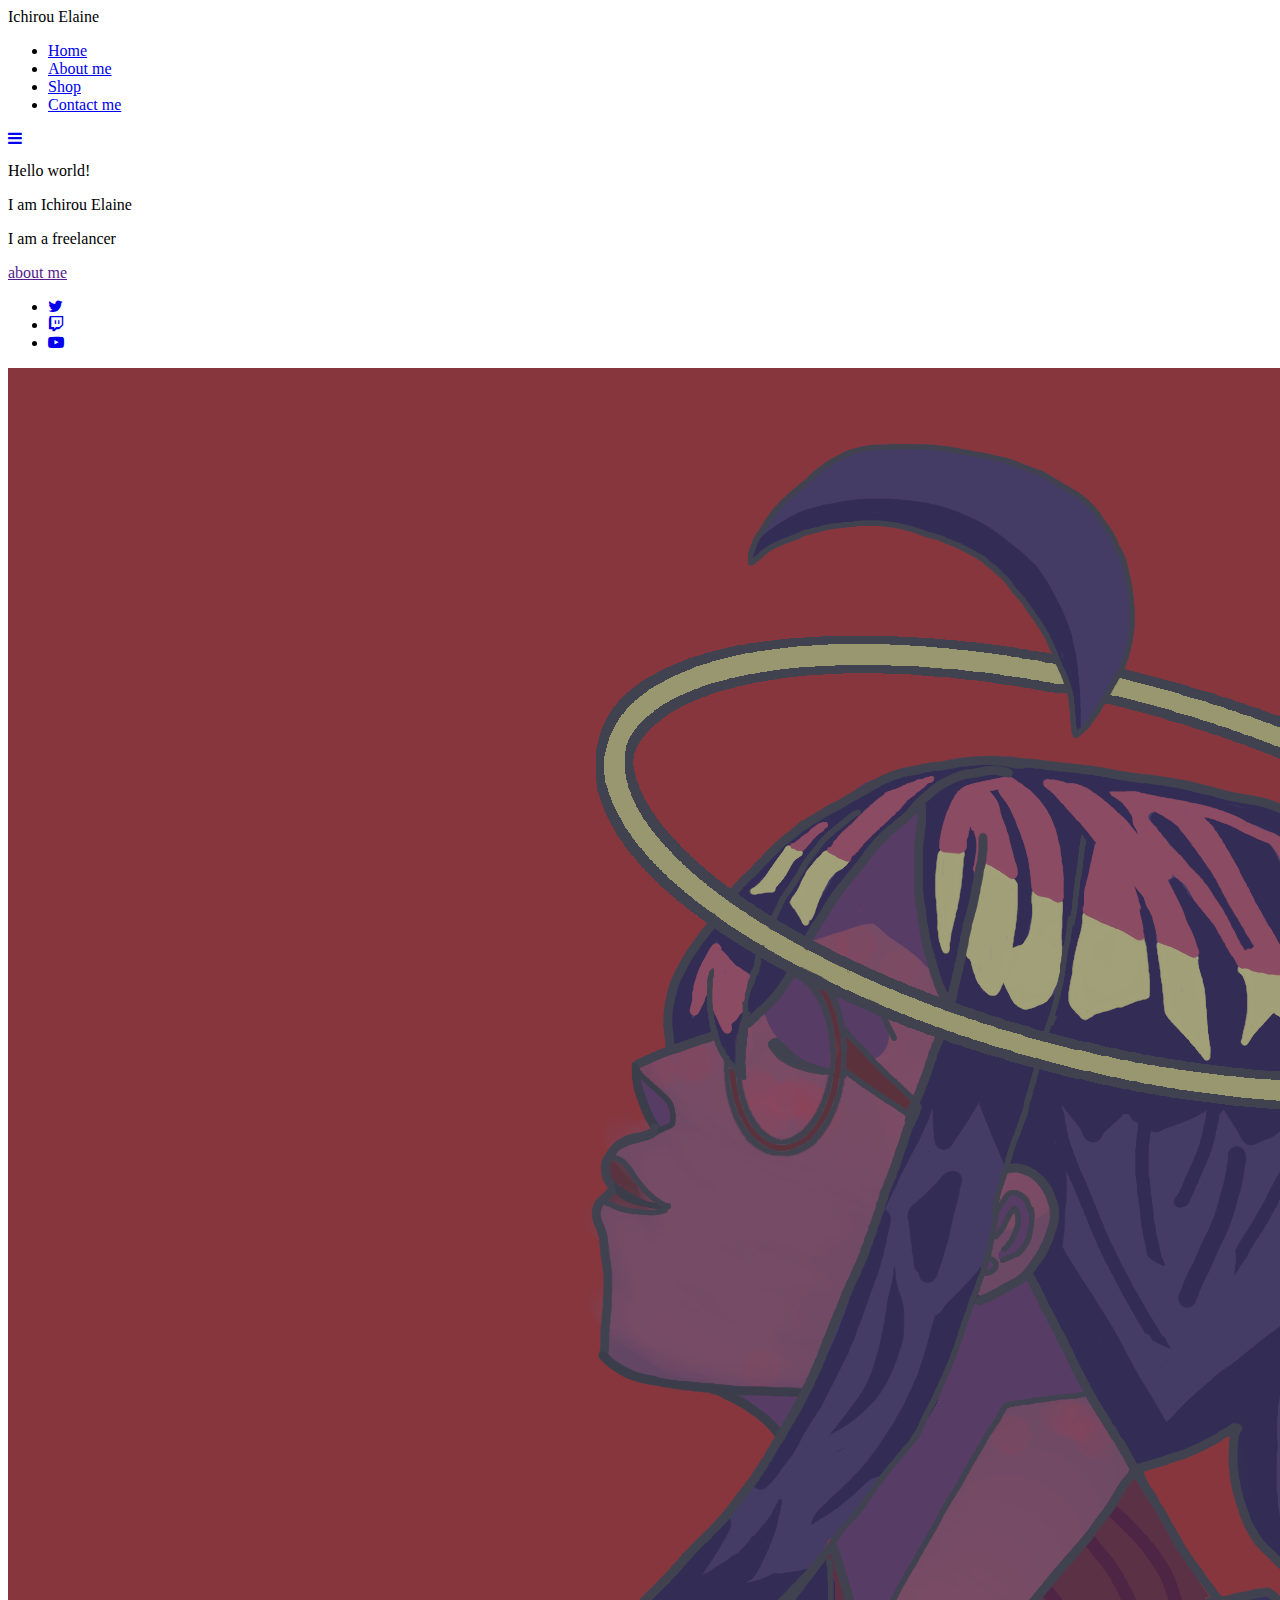
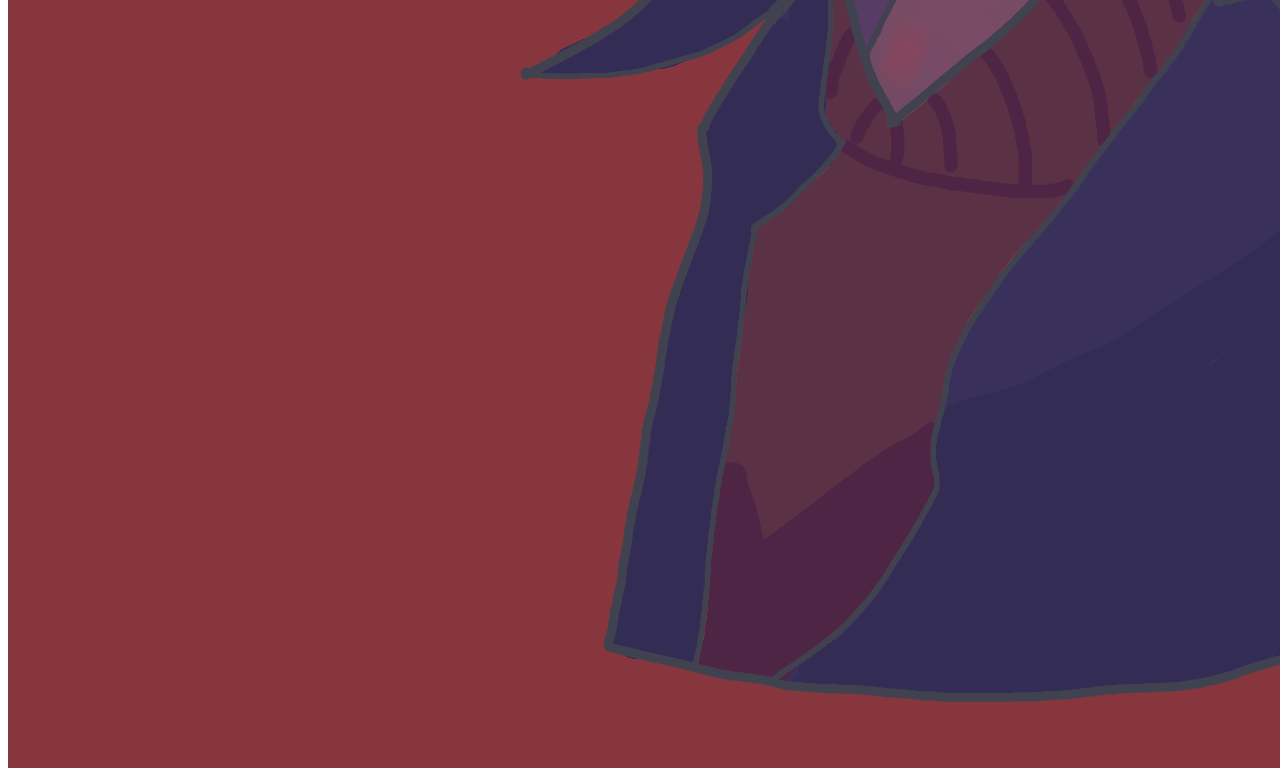
==== index.html @ c5f27ec7 "Add files via upload" ====
<html lang="en">
<head>
    <meta charset="UTF-8">
    <meta http-equiv="X-UA-Compatible" content="IE=edge">
    <meta name="viewport" content="width=device-width, initial-scale=1.0">
    <link rel="stylesheet" href="/src/css/main.css">
    <link rel="stylesheet" href="/src/css/index.css">
    <link rel="stylesheet" href="https://cdnjs.cloudflare.com/ajax/libs/font-awesome/4.7.0/css/font-awesome.min.css">
    <title>Portfolio</title>
</head>
<body>
    <header>
        <div class="titlePlaceholder">
           Ichirou Elaine
        </div>
       <div class="nav">
        <ul>
            <li class="active"><a href="#">Home</a></li>
            <li><a href="#">About me</a></li>
            <li><a href="#">Shop</a></li>
            <li><a href="#">Contact me</a></li>
           
          </ul>
       </div>

       <a href="javascript:void(0);" class="icon" onclick="myFunction()">
        <i class='fa fa-bars'></i>
      </a>
    </header>
    <div class="canvas">
        <div class="bgElement pos1"></div>
        <div class="bgElement pos2"></div>
        <div class="bgElement pos3"></div>
        <div class="leftPanel">
            <div class="title">
                <p>Hello world!</p>
                <p>I am Ichirou Elaine</p>
                <p class="subtitle">I am a <span class="red">freelancer</span></p>
            </div>
            <div class="aboutBtn">
                  <a href="">about me</a>  <div class="imgIcon"></div>
        
            </div>
            <div class="socials">
                <ul>
                    <li><a href="https://twitter.com/elainaehe?lang=en"><i class="fa fa-twitter"></i></a></li>
                    <li><a href="https://www.twitch.tv/ichirouelaine"><i class="fa fa-twitch"></i></a></li>
                    <li><a href="https://www.youtube.com/channel/UCS5UVEkRaxQ9VJSj9Elncgg"><i class="fa fa-youtube-play"></i></a></li>
                    
                    
                  </ul>
            </div>
        </div>
        <div class="rightPanel">
            <div class="imgPlaceholder">
                <img src="/res/img/profile.png" alt="Ichirou Elaine">
                <div class="orbits">
                    <div class="circle orbitCircle"></div>
                </div>
            </div>
            
        </div>
       
    </div>

</body>
</html>
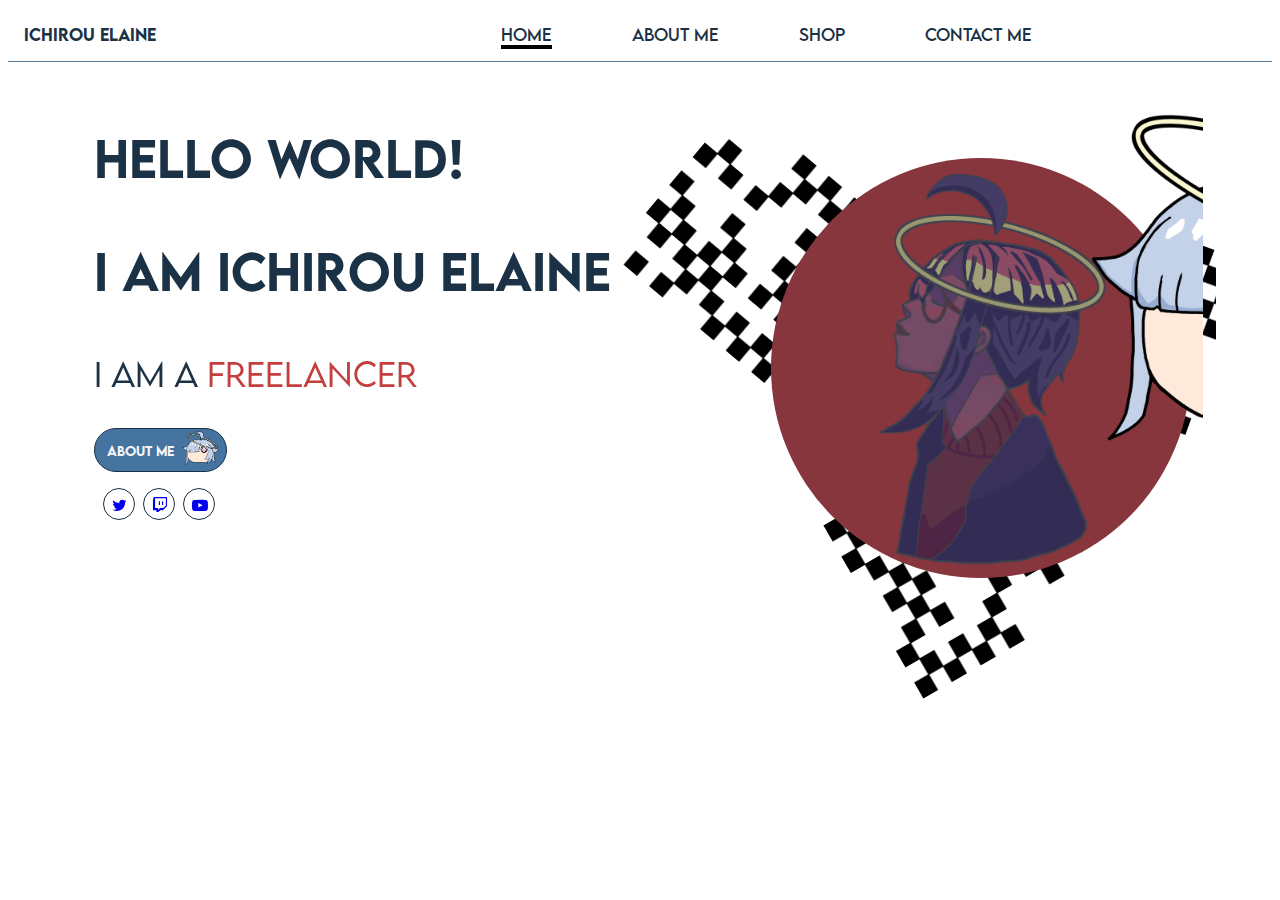
==== commit 028b8a59: "Update index.html" ====
--- a/index.html
+++ b/index.html
@@ -3,8 +3,8 @@
     <meta charset="UTF-8">
     <meta http-equiv="X-UA-Compatible" content="IE=edge">
     <meta name="viewport" content="width=device-width, initial-scale=1.0">
-    <link rel="stylesheet" href="/src/css/main.css">
-    <link rel="stylesheet" href="/src/css/index.css">
+    <link rel="stylesheet" href="/css/main.css">
+    <link rel="stylesheet" href="/css/index.css">
     <link rel="stylesheet" href="https://cdnjs.cloudflare.com/ajax/libs/font-awesome/4.7.0/css/font-awesome.min.css">
     <title>Portfolio</title>
 </head>
@@ -64,4 +64,4 @@
     </div>
 
 </body>
-</html>+</html>
--- a/css/main.css
+++ b/css/main.css
@@ -0,0 +1,116 @@
+
+
+@font-face {
+    font-family: 'catcafe-medium';
+    src: url(/res/font/catcafe.medium.ttf);
+}
+@font-face {font-family: "Lemon-Milk-Medium"; 
+            src:url(/res/font/LEMONMILK-Medium.otf);
+ }
+
+ @font-face {font-family: "Lemon-Milk-Regular"; 
+    src:url(/res/font/LEMONMILK-Regular.otf);
+}
+
+@font-face {font-family: "Lemon-Milk-Light"; 
+    src:url(/res/font/LEMONMILK-Light.otf);
+}
+
+:root
+{
+    --bgColor: 	#567795;
+    --fgColor: #ffffff;
+    --lineColor: #c9c1de;
+    --dateBgColor: #b08096;
+    --fontSize: 14pt;
+    --titleSize: 3vw;
+    --scale: 0.95;
+    --catCafe: 'catcafe-medium';
+}
+
+*, *::before, *::after
+{
+    box-sizing: border-box;
+
+}
+
+.body
+{
+    margin: auto;
+    align-content: center;
+    
+}
+
+.red
+{
+    color: #c43e3e;
+}
+
+header
+{
+    display: flex;
+    padding: 1em 1em;
+    width: auto;
+    position: relative;
+    border-bottom: 1px solid var(--bgColor);
+    color: #1b3145;
+}
+.titlePlaceholder
+{
+    font-family: "Lemon-Milk-Medium"; 
+}
+
+.nav a
+{
+    all: unset;
+}
+
+.nav ul
+{
+    
+    all:unset;
+    position: absolute;
+    right: 15em;
+    display:flex;
+    list-style-type: none;
+    font-family: "Lemon-Milk-Regular";
+    color: #1b3145;
+  
+}
+
+.nav li
+{
+    margin-left: 5em;
+    
+}
+
+
+.active
+{
+    border-bottom: black 4px solid;
+}
+
+.canvas
+{
+    position: relative;
+}
+
+.icon
+{
+    display: none;
+}
+
+@media screen and (orientation: portrait), (max-width: 960px){
+    .nav ul{
+      display: none;
+    }
+
+  .icon{
+    position: absolute;
+    display: block;
+    padding: .2em .2em;
+    color:#1b3145;
+    right:1em;
+  }
+}
+
--- a/css/index.css
+++ b/css/index.css
@@ -0,0 +1,848 @@
+.leftPanel
+{
+    position: relative;
+    padding: 8em 8em;
+}
+
+.canvas
+{
+    position: fixed;
+    display: flex;
+    max-width: 500rem;
+    max-height: 92%;
+    margin-inline:  auto;
+    padding :0;
+    overflow: hidden;
+    right: 0;
+    left: 0;
+    margin-right: auto;
+    margin-left: auto;
+    /* give it dimensions */
+    min-height: 10em;
+    width: 90%;
+
+}
+
+.bgElement
+{
+    position: absolute;
+    width: 200px;
+    height: 200px;
+    background-image: url("/res/img/random-checkerboard.png");
+    background-size: cover;
+
+}
+
+
+
+.pos1
+{
+    transform: translate(800px, 5em) rotate(-230deg);;
+}
+
+.pos2
+{
+    transform: translate(1220px, 10em) rotate(20deg);
+}
+
+.pos3
+{
+    transform: translate(820px, 30em) rotate(240deg);;
+}
+
+.leftPanel .title
+{
+    font-family: "Lemon-Milk-Medium"; 
+    font-size: 36pt;
+    color: #1b3145;
+}
+
+.leftPanel .subtitle
+{
+    font-family: "Lemon-Milk-Light"; 
+    font-size: 24pt;
+}
+
+.leftPanel .aboutBtn
+{
+    display: flex;
+    padding: 1em 1em;
+    border: #1b3145 1px solid;
+    border-radius: 5em;
+    width:10.5em;
+    text-align: center;
+    font-family: "Lemon-Milk-Medium"; 
+    font-size: 9.5pt;
+    background-color: #4574a0; 
+    color: whitesmoke;
+    position: relative;
+}
+
+.leftPanel .aboutBtn a
+{
+  all:unset;
+}
+
+.leftPanel .aboutBtn .imgIcon
+{
+    position: absolute;
+    width: 3em;
+    height: 3em;
+    background-image: url("/res//img/ventiChibiPngCloseMouth.png");
+    background-size: cover;
+    right: .5em;
+    bottom: .5em;
+}
+
+
+
+.leftPanel .aboutBtn:hover, .leftPanel .imgIcon:hover
+{
+ 
+    background-image: url("/res//img/ventiChibiPngOpenMouth.png");
+    cursor: pointer;
+    background-color: rgb(218, 75, 204);
+    border-radius: 5em;
+  
+}
+
+.leftPanel .socials 
+{
+    padding: 1em .1em;
+   
+}
+
+.leftPanel .socials ul
+{
+    all: unset;
+    text-decoration: none;
+    list-style-type: none;
+    display: flex;
+}
+
+.leftPanel .socials li
+{
+    width: 2em;
+    height: 2em;
+    border: #1b3145 1px solid;
+    border-radius: 5em;
+    margin-left: .5em;
+}
+
+.leftPanel .socials .fa
+{
+    padding: .5em;
+    background-color: transparent;
+}
+
+.leftPanel .socials li:hover, .socials .fa:hover
+{
+   background-color:  rgb(218, 75, 204);
+   border-radius: 5em;
+   color: whitesmoke;
+}
+
+.rightPanel
+{
+    padding: 8em 8em;
+}
+
+.rightPanel .imgPlaceholder
+{
+    position: relative;
+}
+
+.rightPanel .imgPlaceholder img
+{
+    width: 420px;
+    height: 420px;
+    border-radius: 20em;
+}
+
+
+.imgPlaceholder .orbits
+{
+
+  border-radius: 50%;
+  width: 600px;
+  height: 600px;
+  position: absolute;
+  top: -5em;
+  right: -5em;
+  animation: orbit 5s linear infinite;
+  
+
+}
+
+.imgPlaceholder .circle
+{
+    width: 400px;
+    height: 400px;
+    background-color: transparent;
+    border-radius: 1em;
+    z-index: 1;
+}
+
+.imgPlaceholder .orbitCircle
+{
+   top: 0%;
+   left : 62.5%;
+   position: relative;
+   background-image: url("/res/img/ventiChibiPngOpenMouth.png");
+   background-size: contain;
+   animation: rotation 3s infinite linear;
+}
+
+@keyframes rotation
+{
+    from {
+        transform: rotate(0deg) scale(0.2, 0.2);
+      }
+      to {
+        transform: rotate(359deg) scale(0.2, 0.2);
+      }
+}
+
+@keyframes orbit 
+{
+   
+    100% {
+        transform: rotate(360deg);
+      }
+      
+}
+
+@media screen and (min-width: 280px)
+{
+    .canvas
+    {
+        overflow-y: scroll;
+    }
+    .leftPanel
+    {
+        position: relative;
+        padding: 2em 2em;
+    }
+
+    .pos1
+    {
+        transform: translate(-7em, -8em) rotate(-72deg);;
+    }
+
+    .pos2
+    {
+        transform: translate(18em, 30em) rotate(20deg);
+    }
+
+    .pos3
+    {
+        transform: translate(20em, 0em) rotate(240deg);;
+    }
+
+    .rightPanel .imgPlaceholder
+    {
+        display: none;
+    }
+
+
+}
+@media screen and (min-width: 720px)
+{
+    .canvas
+    {
+        position: fixed;
+        display: flex;
+        max-width: 500rem;
+        max-height: 92%;
+        margin-inline:  auto;
+        padding :0;
+        overflow: hidden;
+ 
+
+    }
+
+    .bgElement
+    {
+        position: absolute;
+        width: 200px;
+        height: 200px;
+        background-image: url("/res/img/random-checkerboard.png");
+        background-size: cover;
+
+    }
+    .rightPanel
+    {
+        padding: 6em 6em;
+        overflow: hidden;
+    }
+
+    .rightPanel .imgPlaceholder
+    {
+        position: relative;
+        display: block;
+      
+    }
+
+    .rightPanel .imgPlaceholder img
+    {
+        width: 320px;
+        height: 320px;
+        border-radius: 20em;
+        transform: translate(-5em, 5em);
+    }
+
+
+    .imgPlaceholder .orbits
+    {
+
+        border-radius: 50%;
+        width: 550px;
+        height: 550px;
+        position: absolute;
+        top: -2em;
+        right: -12em;
+        animation: orbit 5s linear infinite;
+        
+
+    }
+
+    .imgPlaceholder .circle
+    {
+        width: 400px;
+        height: 400px;
+        background-color: transparent;
+        border-radius: 1em;
+        z-index: 1;
+    }
+
+    .imgPlaceholder .orbitCircle
+    {
+    top: 0%;
+    left : 62.5%;
+    position: relative;
+    background-image: url("/res/img/ventiChibiPngOpenMouth.png");
+    background-size: contain;
+    animation: rotation 3s infinite linear;
+    }
+
+
+    .pos1
+    {
+        transform: translate(35em, 10em) rotate(-230deg);;
+    }
+
+    .pos2
+    {
+        transform: translate(25em, 25em) rotate(20deg);
+    }
+
+    .pos3
+    {
+        transform: translate(18em, 10em) rotate(240deg);;
+    }
+}
+
+@media screen and (min-width: 884px)
+{
+    .canvas
+    {
+        position: fixed;
+        display: flex;
+        max-width: 500rem;
+        max-height: 92%;
+        margin-inline:  auto;
+        padding :0;
+        overflow: hidden;
+ 
+
+    }
+
+    .bgElement
+    {
+        position: absolute;
+        width: 200px;
+        height: 200px;
+        background-image: url("/res/img/random-checkerboard.png");
+        background-size: cover;
+
+    }
+    .rightPanel
+    {
+        padding: 6em 6em;
+        overflow: hidden;
+    }
+
+    .rightPanel .imgPlaceholder
+    {
+        position: relative;
+        display: block;
+      
+    }
+
+    .rightPanel .imgPlaceholder img
+    {
+        width: 320px;
+        height: 320px;
+        border-radius: 20em;
+        transform: translate(-5em, 5em);
+    }
+
+
+    .imgPlaceholder .orbits
+    {
+
+        border-radius: 50%;
+        width: 550px;
+        height: 550px;
+        position: absolute;
+        top: -2em;
+        right: -12em;
+        animation: orbit 5s linear infinite;
+        
+
+    }
+
+    .imgPlaceholder .circle
+    {
+        width: 400px;
+        height: 400px;
+        background-color: transparent;
+        border-radius: 1em;
+        z-index: 1;
+    }
+
+    .imgPlaceholder .orbitCircle
+    {
+    top: 0%;
+    left : 62.5%;
+    position: relative;
+    background-image: url("/res/img/ventiChibiPngOpenMouth.png");
+    background-size: contain;
+    animation: rotation 3s infinite linear;
+    }
+
+
+    .pos1
+    {
+        transform: translate(40em, 10em) rotate(-230deg);;
+    }
+
+    .pos2
+    {
+        transform: translate(30em, 22em) rotate(20deg);
+    }
+
+    .pos3
+    {
+        transform: translate(25em, 10em) rotate(240deg);;
+    }
+}
+
+@media screen and (min-width: 1024px)
+{
+    .canvas
+    {
+        position: fixed;
+        display: flex;
+        max-width: 100%;
+        height: 100%;
+        margin-inline:  auto;
+        padding :0;
+        overflow: hidden;
+
+
+    }
+
+    .bgElement
+    {
+        position: absolute;
+        width: 200px;
+        height: 200px;
+        background-image: url("/res/img/random-checkerboard.png");
+        background-size: cover;
+
+    }
+
+    .leftPanel
+    {
+        position: relative;
+        padding: 1em 1em;
+    }
+  
+    .rightPanel
+    {
+       width: 50%;
+       height: 100%;
+    }
+    .rightPanel .imgPlaceholder
+    {
+        position: relative;
+        display: block;
+        width: 100%;
+        right: -3em;
+        top:-5em;
+    }
+
+    .rightPanel .imgPlaceholder img
+    {
+        width: 320px;
+        height: 320px;
+        border-radius: 20em;
+    }
+
+
+    .imgPlaceholder .orbits
+    {
+
+        border-radius: 50%;
+        width: 600px;
+        height: 600px;
+        position: absolute;
+        top: -2em;
+        left: -10em;
+        animation: orbit 5s linear infinite;
+
+    
+
+    }
+
+    .imgPlaceholder .circle
+    {
+        width: 400px;
+        height: 400px;
+        background-color: transparent;
+        border-radius: 1em;
+        z-index: 1;
+    }
+
+    .imgPlaceholder .orbitCircle
+    {
+        top: 0%;
+        left : 24rem;
+        position: relative;
+        background-image: url("/res/img/ventiChibiPngOpenMouth.png");
+        background-size: contain;
+        animation: rotation 3s infinite linear;
+    }
+
+
+    .pos1
+    {
+        transform: translate(35em, 5em) rotate(-230deg);;
+    }
+
+    .pos2
+    {
+        transform: translate(42em, 18em) rotate(20deg);
+    }
+
+    .pos3
+    {
+        transform: translate(55em, 5em) rotate(240deg);;
+    }
+}
+
+@media screen and (min-width: 1280px)
+{
+    .canvas
+    {
+        position: fixed;
+        display: flex;
+        max-width: 100%;
+        height: 100%;
+        margin-inline:  auto;
+        padding :0;
+        overflow: hidden;
+        justify-content: center;
+
+
+    }
+
+    .bgElement
+    {
+        position: absolute;
+        width: 200px;
+        height: 200px;
+        background-image: url("/res/img/random-checkerboard.png");
+        background-size: cover;
+
+    }
+
+  
+    .rightPanel
+    {
+       width: 50%;
+       height: 100%;
+    }
+    .rightPanel .imgPlaceholder
+    {
+        position: relative;
+        display: block;
+        width: 100%;
+        right: -8em;
+    }
+
+    .rightPanel .imgPlaceholder img
+    {
+        width: 420px;
+        height: 420px;
+        border-radius: 20em;
+    }
+
+
+    .imgPlaceholder .orbits
+    {
+
+        border-radius: 50%;
+        width: 600px;
+        height: 600px;
+        position: absolute;
+        top: -2em;
+        left: -10em;
+        animation: orbit 5s linear infinite;
+
+    
+
+    }
+
+    .imgPlaceholder .circle
+    {
+        width: 400px;
+        height: 400px;
+        background-color: transparent;
+        border-radius: 1em;
+        z-index: 1;
+    }
+
+    .imgPlaceholder .orbitCircle
+    {
+        top: 0%;
+        left : 24rem;
+        position: relative;
+        background-image: url("/res/img/ventiChibiPngOpenMouth.png");
+        background-size: contain;
+        animation: rotation 3s infinite linear;
+    }
+
+
+    .pos1
+    {
+        transform: translate(7em, 5em) rotate(-230deg);;
+    }
+
+    .pos2
+    {
+        transform: translate(30em, 10em) rotate(20deg);
+    }
+
+    .pos3
+    {
+        transform: translate(20em, 25em) rotate(240deg);;
+    }
+}
+
+@media screen and (min-width: 1920px)
+{
+    .canvas
+    {
+        position: fixed;
+        display: flex;
+        max-width: 100%;
+        height: 100%;
+        margin-inline: auto;
+        padding :0;
+        overflow: hidden;
+        justify-content: center;
+
+
+    }
+
+    .bgElement
+    {
+        position: absolute;
+        width: 200px;
+        height: 200px;
+        background-image: url("/res/img/random-checkerboard.png");
+        background-size: cover;
+
+    }
+
+  
+    .rightPanel
+    {
+       width: 50%;
+       height: 100%;
+    }
+    .rightPanel .imgPlaceholder
+    {
+        position: relative;
+        display: block;
+        width: 100%;
+        right: -8em;
+    }
+
+    .rightPanel .imgPlaceholder img
+    {
+        width: 420px;
+        height: 420px;
+        border-radius: 20em;
+    }
+
+
+    .imgPlaceholder .orbits
+    {
+
+        border-radius: 50%;
+        width: 600px;
+        height: 600px;
+        position: absolute;
+        top: -2em;
+        left: -10em;
+        animation: orbit 5s linear infinite;
+
+    
+
+    }
+
+    .imgPlaceholder .circle
+    {
+        width: 400px;
+        height: 400px;
+        background-color: transparent;
+        border-radius: 1em;
+        z-index: 1;
+    }
+
+    .imgPlaceholder .orbitCircle
+    {
+        top: 0%;
+        left : 24rem;
+        position: relative;
+        background-image: url("/res/img/ventiChibiPngOpenMouth.png");
+        background-size: contain;
+        animation: rotation 3s infinite linear;
+    }
+
+
+    .pos1
+    {
+        transform: translate(1em, 5em) rotate(-230deg);;
+    }
+
+    .pos2
+    {
+        transform: translate(25em, 10em) rotate(20deg);
+    }
+
+    .pos3
+    {
+        transform: translate(12em, 25em) rotate(240deg);;
+    }
+}
+
+@media screen and (min-width: 2440px)
+{
+    .canvas
+    {
+        position: fixed;
+        display: flex;
+        max-width: 100%;
+        height: 100%;
+        margin-inline: auto;
+        padding :0;
+        overflow: hidden;
+        justify-content: center;
+
+
+    }
+
+    .bgElement
+    {
+        position: absolute;
+        width: 200px;
+        height: 200px;
+        background-image: url("/res/img/random-checkerboard.png");
+        background-size: cover;
+
+    }
+
+  
+    .rightPanel
+    {
+       width: 50%;
+       height: 100%;
+       justify-content: center;
+    }
+    .rightPanel .imgPlaceholder
+    {
+        position: relative;
+        display: block;
+        width: 100%;
+        right: -25em;
+        justify-content: center;
+    }
+
+    .rightPanel .imgPlaceholder img
+    {
+        width: 420px;
+        height: 420px;
+        border-radius: 20em;
+    }
+
+
+    .imgPlaceholder .orbits
+    {
+
+        border-radius: 50%;
+        width: 600px;
+        height: 600px;
+        position: absolute;
+        top: -2em;
+        left: -10em;
+        animation: orbit 5s linear infinite;
+
+    
+
+    }
+
+    .imgPlaceholder .circle
+    {
+        width: 400px;
+        height: 400px;
+        background-color: transparent;
+        border-radius: 1em;
+        z-index: 1;
+    }
+
+    .imgPlaceholder .orbitCircle
+    {
+        top: 0%;
+        left : 24rem;
+        position: relative;
+        background-image: url("/res/img/ventiChibiPngOpenMouth.png");
+        background-size: contain;
+        animation: rotation 3s infinite linear;
+    }
+
+
+    .pos1
+    {
+        transform: translate(1em, 5em) rotate(-230deg);;
+    }
+
+    .pos2
+    {
+        transform: translate(25em, 10em) rotate(20deg);
+    }
+
+    .pos3
+    {
+        transform: translate(12em, 25em) rotate(240deg);;
+    }
+}
+
+
+
+
+
+
